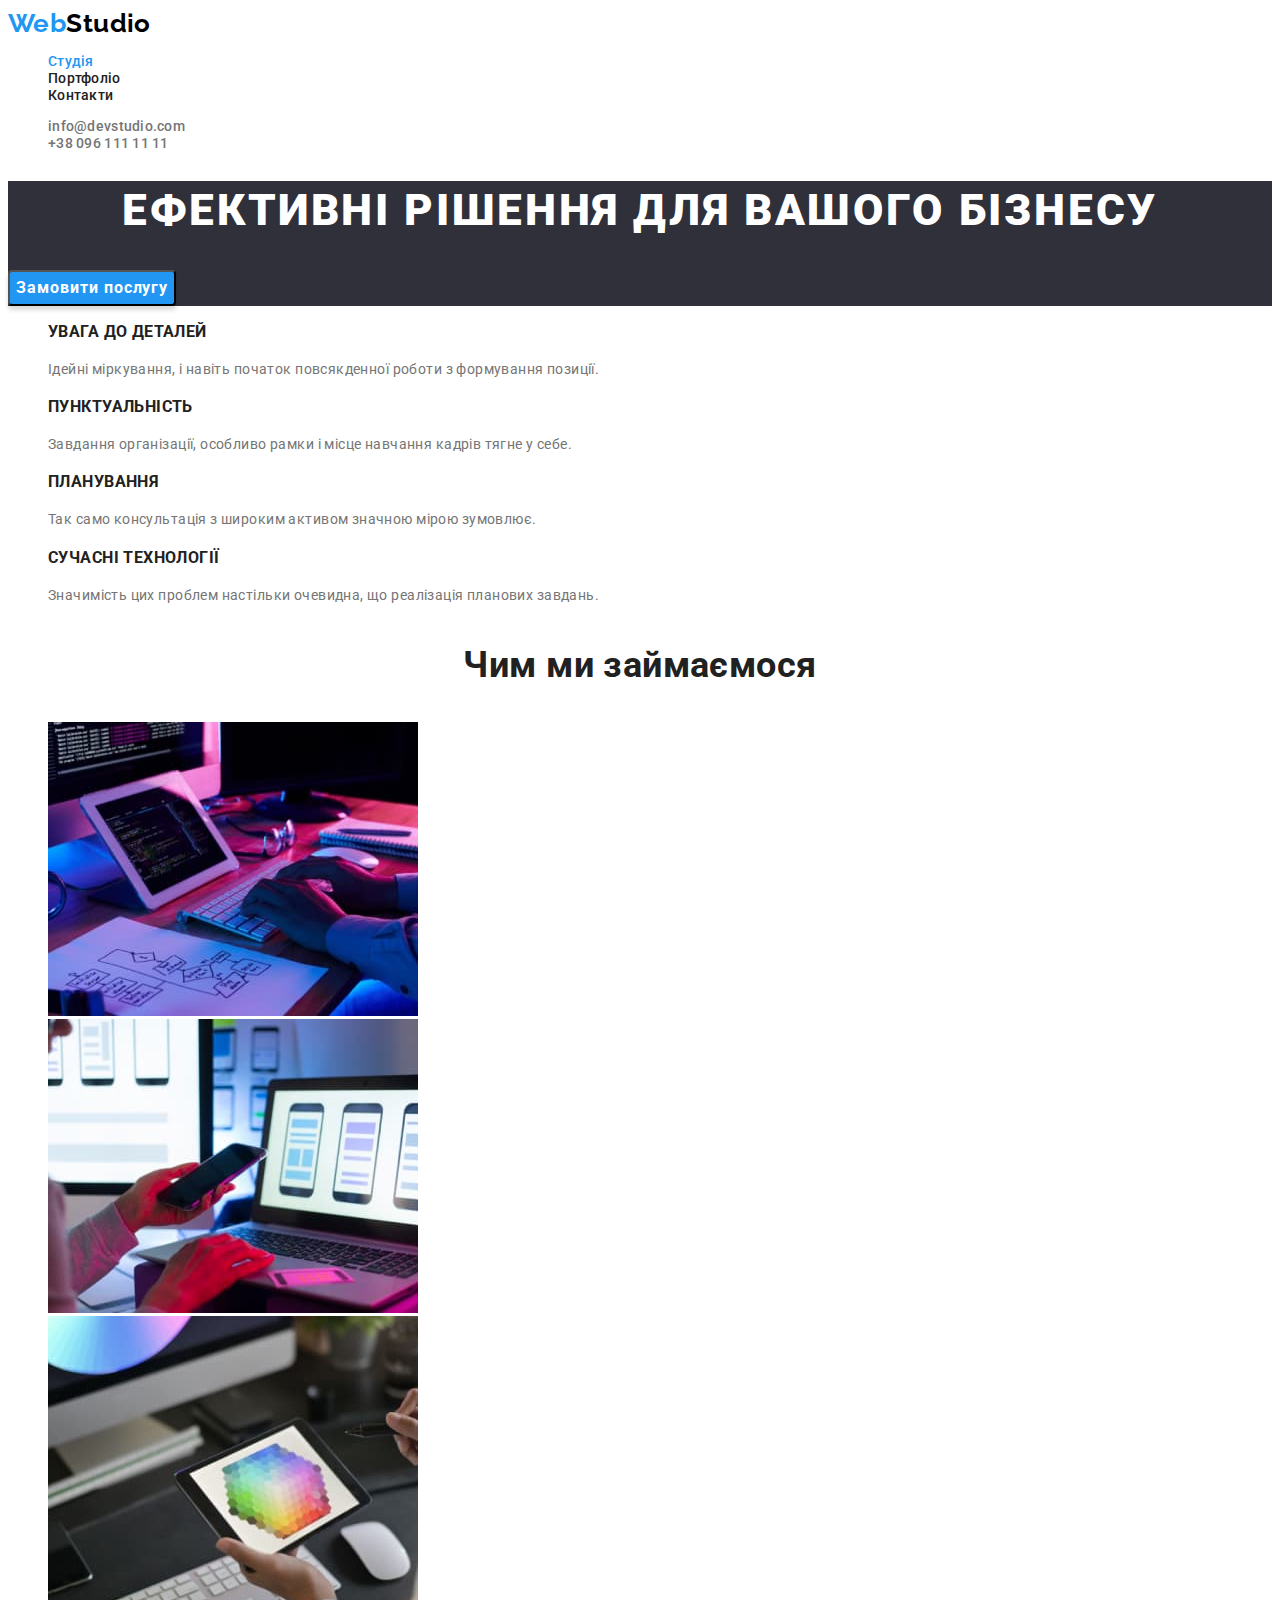
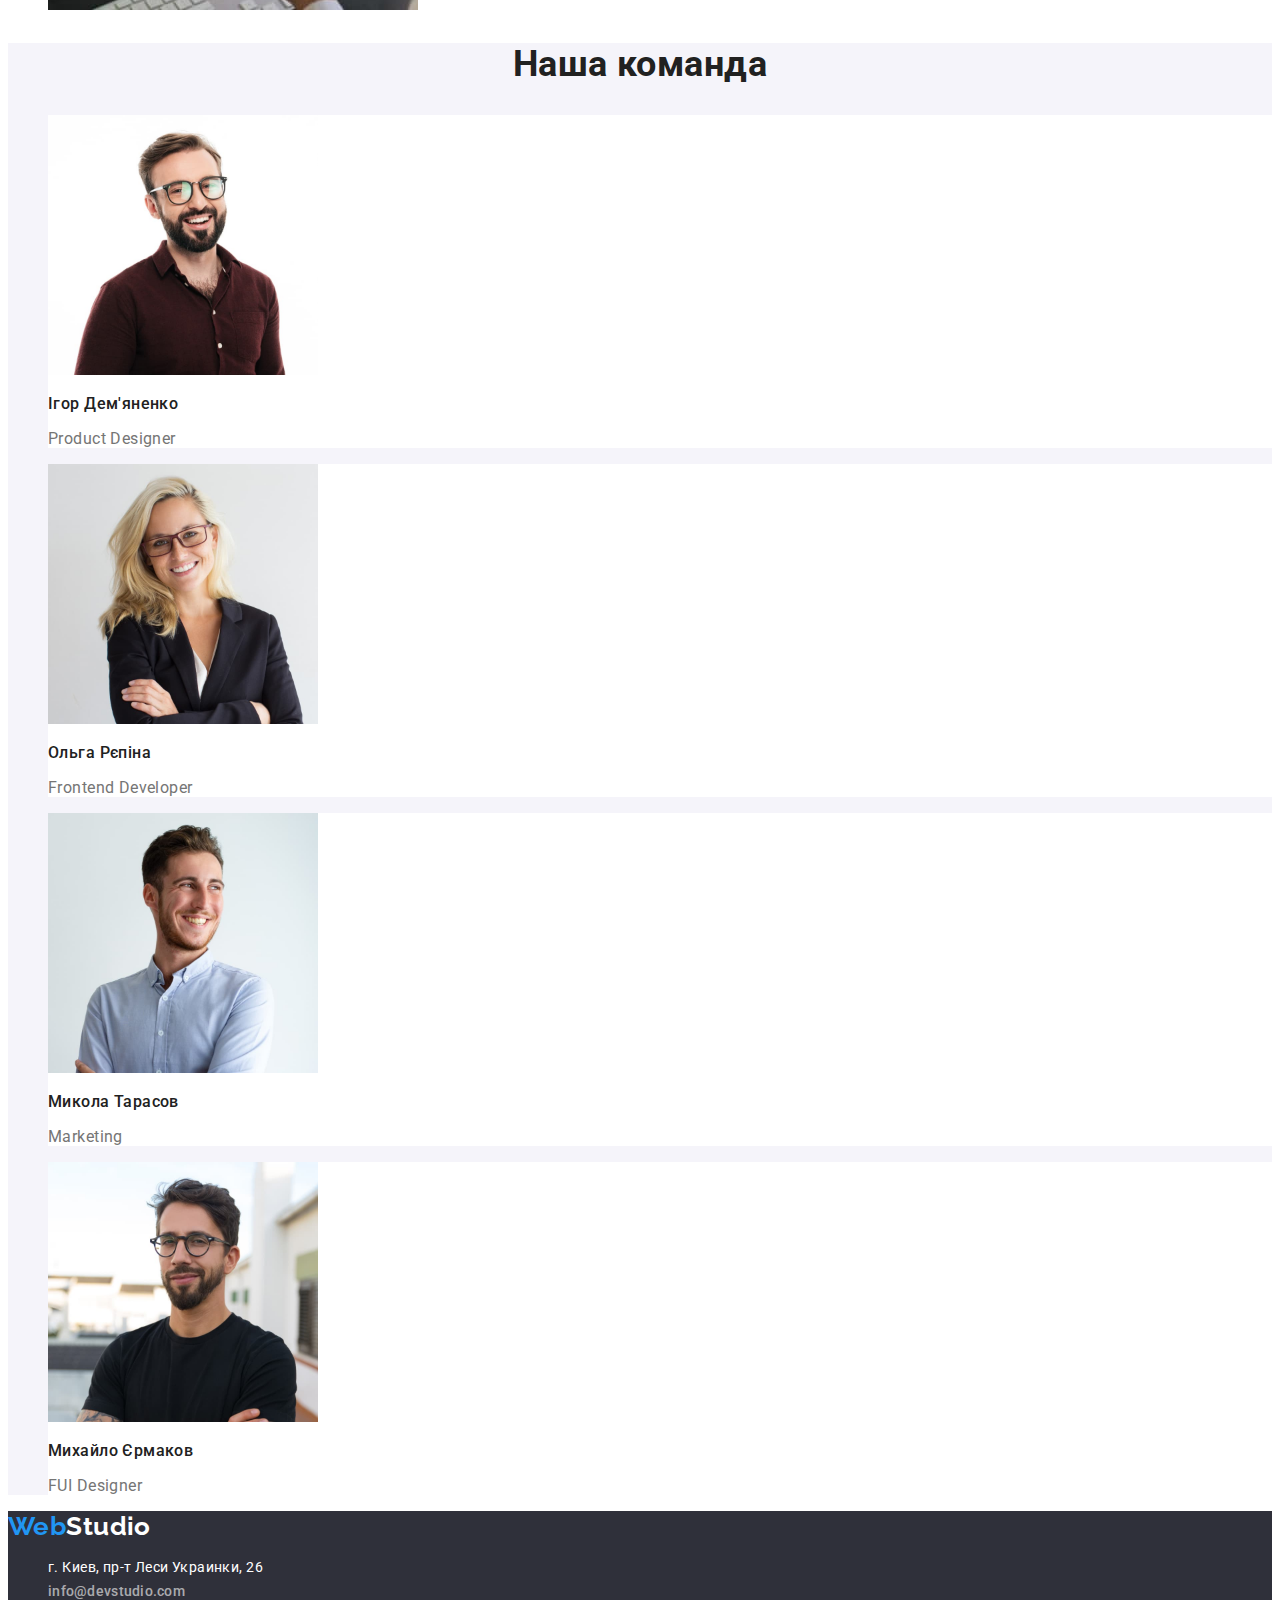
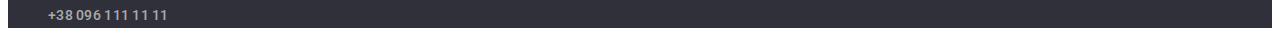
==== index.html @ e0065c11 "n" ====
<!DOCTYPE html>
<html lang="uk">
  <head>
    <meta charset="UTF-8" />
    <meta http-equiv="X-UA-Compatible" content="IE=edge" />
    <meta name="viewport" content="width=device-width, initial-scale=1.0" />
    <title>WebStudio</title>
    <link
      href="https://fonts.googleapis.com/css2?family=Raleway:wght@700&family=Roboto:wght@400;500;700;900&display=swap"
      rel="stylesheet"
    />
    <link rel="stylesheet" href="./css/styles.css" />
  </head>

  <body>
    <header>
      <nav>
        <a class="web" href="./index.html">
          <span class="logo">Web</span>Studio
        </a>
        <ul class="site-nav">
          <li><a href="./index.html" class="link current">Студія</a></li>
          <li><a href="./portfolio.html" class="link">Портфоліо</a></li>
          <li><a href="/" class="link">Контакти</a></li>
        </ul>
      </nav>
      <ul>
        <li>
          <a href="mailto:info@devstudio.com" class="mail"
            >info@devstudio.com</a
          >
        </li>
        <li>
          <a href="tel:+380961111111" class="tel">+38 096 111 11 11</a>
        </li>
      </ul>
    </header>

    <main>
      <section class="decision">
        <h1 class="business">Ефективні рішення для вашого бізнесу</h1>
        <button type="button" class="button">Замовити послугу</button>
      </section>
      <section class="characteristic">
        <h2 class="visually-hidden">Особливості</h2>
        <ul>
          <li>
            <h3 class="title">Увага до деталей</h3>
            <p class="text">
              Ідейні міркування, і навіть початок повсякденної роботи з
              формування позиції.
            </p>
          </li>
          <li>
            <h3 class="title">Пунктуальність</h3>
            <p class="text">
              Завдання організації, особливо рамки і місце навчання кадрів тягне
              у себе.
            </p>
          </li>
          <li>
            <h3 class="title">Планування</h3>
            <p class="text">
              Так само консультація з широким активом значною мірою зумовлює.
            </p>
          </li>
          <li>
            <h3 class="title">Сучасні технології</h3>
            <p class="text">
              Значимість цих проблем настільки очевидна, що реалізація планових
              завдань.
            </p>
          </li>
        </ul>
      </section>
      <section>
        <h3 class="sens">Чим ми займаємося</h3>
        <ul>
          <li><img src="./images/img1.jpg" alt="клавіатура" width="370" /></li>
          <li><img src="./images/img2.jpg" alt="ноут" width="370" /></li>
          <li><img src="./images/img3.jpg" alt="планшет" width="370" /></li>
        </ul>
      </section>
      <section class="all-team">
        <h2 class="team">Наша команда</h2>
        <ul>
          <li class="bgcol">
            <img src="./images/img4.jpg" alt="Ігор Дем'яненко" width="270" />
            <h3 class="name">Ігор Дем'яненко</h3>
            <p class="profession">Product Designer</p>
          </li>
          <li class="bgcol">
            <img src="./images/img5.jpg" alt="Ольга Рєпіна" width="270" />
            <h3 class="name">Ольга Рєпіна</h3>
            <p class="profession">Frontend Developer</p>
          </li>
          <li class="bgcol">
            <img src="./images/img6.jpg" alt="Микола Тарасов" width="270" />
            <h3 class="name">Микола Тарасов</h3>
            <p class="profession">Marketing</p>
          </li>
          <li class="bgcol">
            <img src="./images/img7.jpg" alt="Михайло Єрмаков" width="270" />
            <h3 class="name">Михайло Єрмаков</h3>
            <p class="profession">FUI Designer</p>
          </li>
        </ul>
      </section>
    </main>

    <footer class="info">
      <a href="./index.html" class="web">
        <span class="logo">Web</span>Studio
      </a>
      <address>
        <ul>
          <li>
            <a
              href="https://goo.gl/maps/CPtrU1FHBa2aNyZL9"
              target="_blank"
              rel="noopener noreferrer nofollow"
              class="address"
              >г. Киев, пр-т Леси Украинки, 26</a
            >
          </li>
          <li>
            <a href="mailto:info@devstudio.com" class="mail"
              >info@devstudio.com</a
            >
          </li>
          <li>
            <a href="tel:+380961111111" class="tel">+38 096 111 11 11</a>
          </li>
        </ul>
      </address>
    </footer>
  </body>
</html>
---- css/styles.css ----
:root {
  --primary-text-color: #757575;
  --title-text-color: #212121;
  --accent-color: #2196f3;
  --primary-white-color: #ffffff;
  --secondary-white-color: rgba(255, 255, 255, 0.6);
  --secondary-black-color: #000000;
  --primary-background-color: #f5f5f5;
  --secondary-background-color: #2f303a;
}
/* main page */

body {
  font-size: 14px;
  font-family: Roboto, sans-serif;
  letter-spacing: 0.03em;
  color: var(--primary-text-color);
  background-color: var(--primary-white-color);
}
ul {
  list-style: none;
}
.visually-hidden {
  position: absolute;
  white-space: nowrap;
  width: 1px;
  height: 1px;
  overflow: hidden;
  border: 0;
  padding: 0;
  clip: rect(0 0 0 0);
  clip-path: inset(50%);
  margin: -1px;
}

/* nav */
.web {
  color: var(--secondary-black-color);
  font-family: Raleway;
  font-weight: 700;
  font-size: 26px;
  line-height: 1.19;
  text-decoration: none;
}
.logo {
  color: var(--accent-color);
}
.site-nav .link.current {
  color: var(--accent-color);
  font-weight: 500;
  line-height: 1.14;
  letter-spacing: 0.02em;
}
.site-nav .link {
  color: var(--title-text-color);
  font-weight: 500;
  line-height: 1.14;
  letter-spacing: 0.02em;
  text-decoration: none;
}
.site-nav .link:hover,
.site-nav .link:focus {
  color: var(--accent-color);
}
.mail,
.tel {
  color: var(--primary-text-color);
  font-weight: 500;
  line-height: 1.14;
  letter-spacing: 0.02em;
  text-decoration: none;
}
.tel:hover,
.tel:focus,
.tel:active,
.mail:hover,
.mail:focus,
.mail:active {
  color: var(--accent-color);
}

/* кнопка*/
.decision {
  background-color: var(--secondary-background-color);
}
.decision .business {
  color: var(--primary-white-color);
  font-weight: 900;
  font-size: 44px;
  line-height: 1.36;
  text-align: center;
  letter-spacing: 0.06em;
  text-transform: uppercase;
}
.decision .button {
  background-color: var(--accent-color);
  color: var(--primary-white-color);
  font-weight: 700;
  font-size: 16px;
  line-height: 1.87;
  letter-spacing: 0.06em;
  box-shadow: 0px 4px 4px rgba(0, 0, 0, 0.15);
  border-radius: 4px;
  cursor: pointer;
  font-family: inherit;
}
.decision .button:hover,
.decision .button:focus,
.decision .button:active {
  background-color: #188ce8;
  font-weight: 700;
  font-size: 16px;
  line-height: 1.87;
  letter-spacing: 0.06em;
  box-shadow: 0px 4px 4px rgba(0, 0, 0, 0.15);
  border-radius: 4px;
}

/* Чим ми займаємося */

.characteristic .title {
  color: var(--title-text-color);
  font-weight: 700;
  line-height: 1.14;
  text-transform: uppercase;
}
.characteristic .text {
  color: var(--primary-text-color);
  line-height: 1.71;
}

/* Наша команда */

.sens {
  color: var(--title-text-color);
  text-align: center;
  font-weight: 700;
  font-size: 36px;
  line-height: 1.17;
  text-align: center;
}
.all-team {
  background-color: #f5f4fa;
}
.team {
  color: var(--title-text-color);
  font-weight: 700;
  font-size: 36px;
  line-height: 1.17;
  text-align: center;
}
.bgcol {
  background-color: var(--primary-white-color);
}
.name {
  color: var(--title-text-color);
  font-weight: 500;
  font-size: 16px;
  line-height: 1.19;
}
.profession {
  color: var(--primary-text-color);
  font-size: 16px;
  line-height: 1.19;
}

/* footer */
.info {
  background-color: var(--secondary-background-color);
}
.info .web {
  color: var(--primary-white-color);
  font-weight: 700;
  font-size: 26px;
  line-height: 1.19;
}
.info .logo {
  color: var(--accent-color);
}
.info .address {
  color: var(--primary-white-color);
  line-height: 1.71;
  font-style: normal;
  text-decoration: none;
}
.info .mail,
.info .tel {
  color: var(--secondary-white-color);

  line-height: 1.71;
  font-style: normal;
}
.info .mail:hover,
.info .mail:focus,
.info .mail:active,
.info .tel:hover,
.info .tel:focus,
.info .tel:active {
  color: var(--accent-color);
}

/* Portfolio*/

.button {
  color: var(--title-text-color);
  background-color: #f5f4fa;
  border-radius: 4px;
  font-weight: 500;
  font-size: 16px;
  line-height: 1.62;
}

.button:hover,
.button:focus,
.button:active {
  background-color: var(--accent-color);
  color: var(--primary-white-color);
  font-weight: 500;
  font-size: 16px;
  line-height: 1.62;
  text-align: center;
  box-shadow: 0px 3px 1px rgba(0, 0, 0, 0.1), 0px 1px 2px rgba(0, 0, 0, 0.08),
    0px 2px 2px rgba(0, 0, 0, 0.12);
  cursor: pointer;
  font-family: inherit;
}
.all {
  background-color: var(--primary-white-color);
  border-radius: 4px;
}

.all .about {
  color: var(--title-text-color);
  font-weight: 700;
  font-size: 18px;
  line-height: 2;
  letter-spacing: 0.06em;
}
.all .what {
  color: var(--primary-text-color);
  font-size: 16px;
  line-height: 1.87;
}
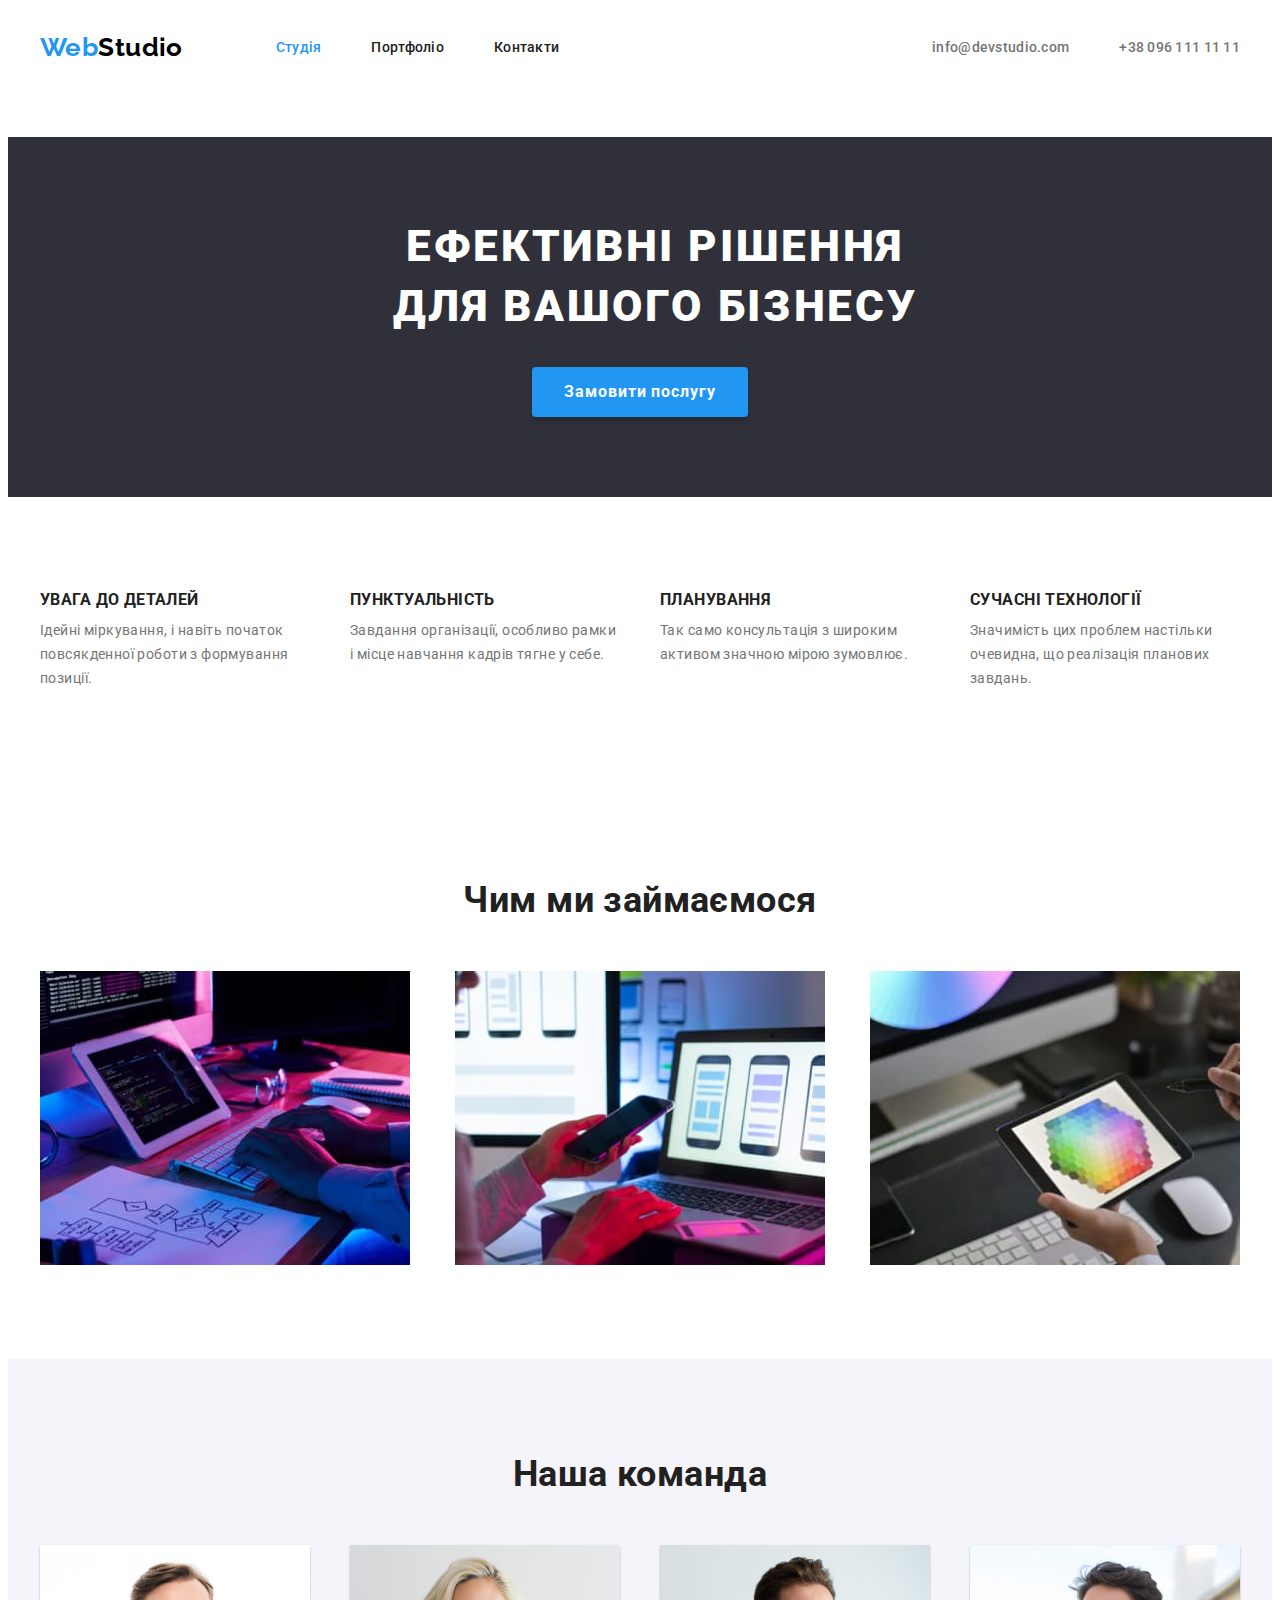
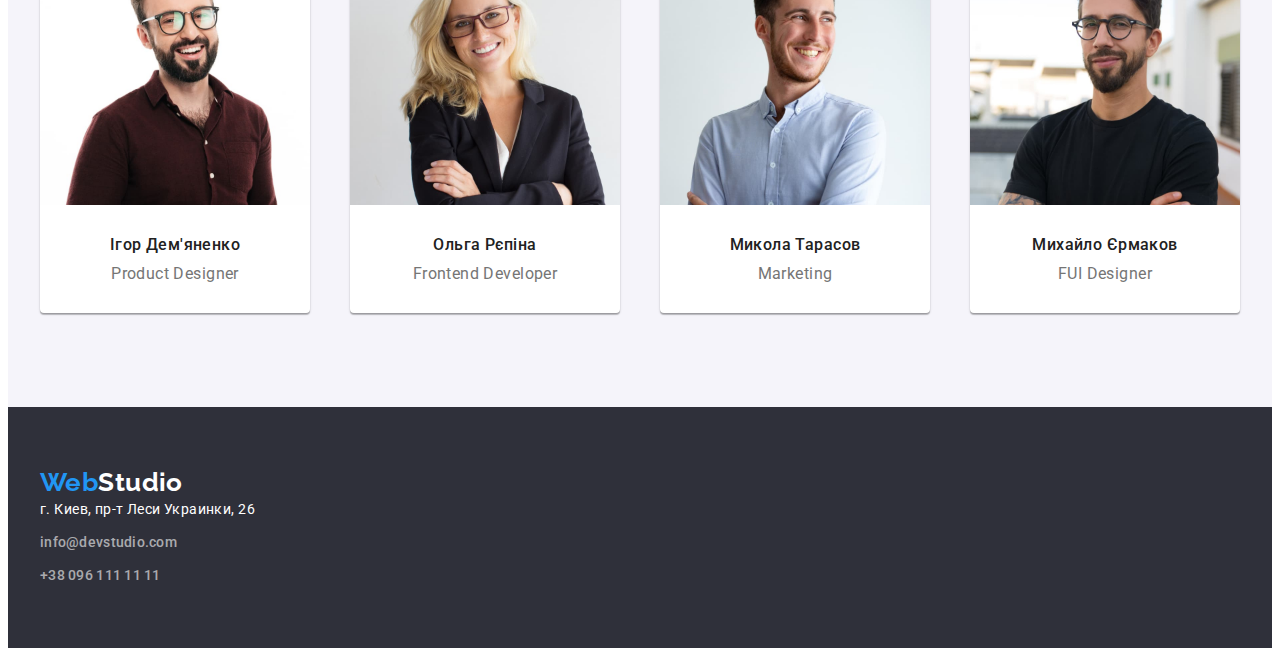
==== commit 95f23c7d: "last" ====
--- a/index.html
+++ b/index.html
@@ -9,120 +9,34 @@
       href="https://fonts.googleapis.com/css2?family=Raleway:wght@700&family=Roboto:wght@400;500;700;900&display=swap"
       rel="stylesheet"
     />
+    <link
+      rel="stylesheet"
+      href="https://cdnjs.cloudflare.com/ajax/libs/modern-normalize/1.1.0/modern-normalize.min.css"
+      integrity="sha512-wpPYUAdjBVSE4KJnH1VR1HeZfpl1ub8YT/NKx4PuQ5NmX2tKuGu6U/JRp5y+Y8XG2tV+wKQpNHVUX03MfMFn9Q=="
+      crossorigin="anonymous"
+      referrerpolicy="no-referrer"
+    />
     <link rel="stylesheet" href="./css/styles.css" />
   </head>
 
   <body>
-    <header>
-      <nav>
-        <a class="web" href="./index.html">
-          <span class="logo">Web</span>Studio
-        </a>
-        <ul class="site-nav">
-          <li><a href="./index.html" class="link current">Студія</a></li>
-          <li><a href="./portfolio.html" class="link">Портфоліо</a></li>
-          <li><a href="/" class="link">Контакти</a></li>
-        </ul>
-      </nav>
-      <ul>
-        <li>
-          <a href="mailto:info@devstudio.com" class="mail"
-            >info@devstudio.com</a
-          >
-        </li>
-        <li>
-          <a href="tel:+380961111111" class="tel">+38 096 111 11 11</a>
-        </li>
-      </ul>
-    </header>
-
-    <main>
-      <section class="decision">
-        <h1 class="business">Ефективні рішення для вашого бізнесу</h1>
-        <button type="button" class="button">Замовити послугу</button>
-      </section>
-      <section class="characteristic">
-        <h2 class="visually-hidden">Особливості</h2>
-        <ul>
-          <li>
-            <h3 class="title">Увага до деталей</h3>
-            <p class="text">
-              Ідейні міркування, і навіть початок повсякденної роботи з
-              формування позиції.
-            </p>
-          </li>
-          <li>
-            <h3 class="title">Пунктуальність</h3>
-            <p class="text">
-              Завдання організації, особливо рамки і місце навчання кадрів тягне
-              у себе.
-            </p>
-          </li>
-          <li>
-            <h3 class="title">Планування</h3>
-            <p class="text">
-              Так само консультація з широким активом значною мірою зумовлює.
-            </p>
-          </li>
-          <li>
-            <h3 class="title">Сучасні технології</h3>
-            <p class="text">
-              Значимість цих проблем настільки очевидна, що реалізація планових
-              завдань.
-            </p>
-          </li>
-        </ul>
-      </section>
-      <section>
-        <h3 class="sens">Чим ми займаємося</h3>
-        <ul>
-          <li><img src="./images/img1.jpg" alt="клавіатура" width="370" /></li>
-          <li><img src="./images/img2.jpg" alt="ноут" width="370" /></li>
-          <li><img src="./images/img3.jpg" alt="планшет" width="370" /></li>
-        </ul>
-      </section>
-      <section class="all-team">
-        <h2 class="team">Наша команда</h2>
-        <ul>
-          <li class="bgcol">
-            <img src="./images/img4.jpg" alt="Ігор Дем'яненко" width="270" />
-            <h3 class="name">Ігор Дем'яненко</h3>
-            <p class="profession">Product Designer</p>
-          </li>
-          <li class="bgcol">
-            <img src="./images/img5.jpg" alt="Ольга Рєпіна" width="270" />
-            <h3 class="name">Ольга Рєпіна</h3>
-            <p class="profession">Frontend Developer</p>
-          </li>
-          <li class="bgcol">
-            <img src="./images/img6.jpg" alt="Микола Тарасов" width="270" />
-            <h3 class="name">Микола Тарасов</h3>
-            <p class="profession">Marketing</p>
-          </li>
-          <li class="bgcol">
-            <img src="./images/img7.jpg" alt="Михайло Єрмаков" width="270" />
-            <h3 class="name">Михайло Єрмаков</h3>
-            <p class="profession">FUI Designer</p>
-          </li>
-        </ul>
-      </section>
-    </main>
-
-    <footer class="info">
-      <a href="./index.html" class="web">
-        <span class="logo">Web</span>Studio
-      </a>
-      <address>
-        <ul>
-          <li>
-            <a
-              href="https://goo.gl/maps/CPtrU1FHBa2aNyZL9"
-              target="_blank"
-              rel="noopener noreferrer nofollow"
-              class="address"
-              >г. Киев, пр-т Леси Украинки, 26</a
-            >
-          </li>
+    <header class="page-head">
+      <div class="container page-header">
+        <nav class="inform">
+          <a class="web" href="./index.html">
+            <span class="logo">Web</span>Studio
+          </a>
+          <ul class="site-nav">
+            <li class="site-nav-link">
+              <a href="./index.html" class="link current">Студія</a>
+            </li>
+            <li class="site-nav-link">
+              <a href="./portfolio.html" class="link">Портфоліо</a>
+            </li>
+            <li class="site-nav-link"><a href="/" class="link">Контакти</a></li>
+          </ul>
+        </nav>
+        <ul class="inform">
           <li>
             <a href="mailto:info@devstudio.com" class="mail"
               >info@devstudio.com</a
@@ -132,7 +46,149 @@
             <a href="tel:+380961111111" class="tel">+38 096 111 11 11</a>
           </li>
         </ul>
-      </address>
+      </div>
+    </header>
+
+    <main>
+      <section class="decision">
+        <div class="container">
+          <h1 class="business container">
+            Ефективні рішення <br />
+            для вашого бізнесу
+          </h1>
+          <button type="button" class="button">Замовити послугу</button>
+        </div>
+      </section>
+
+      <section class="characteristic">
+        <div class="container">
+          <h2 class="visually-hidden">Особливості</h2>
+          <ul class="section-features">
+            <li class="section-marg">
+              <h3 class="title">Увага до деталей</h3>
+              <p class="text">
+                Ідейні міркування, і навіть початок повсякденної роботи з
+                формування позиції.
+              </p>
+            </li>
+            <li class="section-marg">
+              <h3 class="title">Пунктуальність</h3>
+              <p class="text">
+                Завдання організації, особливо рамки і місце навчання кадрів
+                тягне у себе.
+              </p>
+            </li>
+            <li class="section-marg">
+              <h3 class="title">Планування</h3>
+              <p class="text">
+                Так само консультація з широким активом значною мірою зумовлює.
+              </p>
+            </li>
+            <li class="section-marg">
+              <h3 class="title">Сучасні технології</h3>
+              <p class="text">
+                Значимість цих проблем настільки очевидна, що реалізація
+                планових завдань.
+              </p>
+            </li>
+          </ul>
+        </div>
+      </section>
+
+      <section class="work">
+        <div class="container">
+          <h3 class="sens">Чим ми займаємося</h3>
+          <ul class="work-pic">
+            <li>
+              <img src="./images/img1.jpg" alt="клавіатура" width="370" />
+            </li>
+            <li>
+              <img src="./images/img2.jpg" alt="ноут" width="370" />
+            </li>
+            <li>
+              <img src="./images/img3.jpg" alt="планшет" width="370" />
+            </li>
+          </ul>
+        </div>
+      </section>
+      <section class="all-team">
+        <div class="container">
+          <h2 class="team">Наша команда</h2>
+          <ul class="people">
+            <li class="bgcol">
+              <img
+                class="card"
+                src="./images/img4.jpg"
+                alt="Ігор Дем'яненко"
+                width="270"
+              />
+              <h3 class="name">Ігор Дем'яненко</h3>
+              <p class="profession">Product Designer</p>
+            </li>
+            <li class="bgcol">
+              <img
+                class="card"
+                src="./images/img5.jpg"
+                alt="Ольга Рєпіна"
+                width="270"
+              />
+              <h3 class="name">Ольга Рєпіна</h3>
+              <p class="profession">Frontend Developer</p>
+            </li>
+            <li class="bgcol">
+              <img
+                class="card"
+                src="./images/img6.jpg"
+                alt="Микола Тарасов"
+                width="270"
+              />
+              <h3 class="name">Микола Тарасов</h3>
+              <p class="profession">Marketing</p>
+            </li>
+            <li class="bgcol">
+              <img
+                class="card"
+                src="./images/img7.jpg"
+                alt="Михайло Єрмаков"
+                width="270"
+              />
+              <h3 class="name">Михайло Єрмаков</h3>
+              <p class="profession">FUI Designer</p>
+            </li>
+          </ul>
+        </div>
+      </section>
+    </main>
+
+    <footer class="info">
+      <div class="container">
+        <a class="web" href="./index.html">
+          <span class="logo">Web</span>Studio
+        </a>
+        <address>
+        </div>
+        <div class="container">
+          <ul class="information">
+            <li>
+              <a
+                href="https://goo.gl/maps/CPtrU1FHBa2aNyZL9"
+                target="_blank"
+                rel="noopener noreferrer nofollow"
+                class="address"
+                >г. Киев, пр-т Леси Украинки, 26</a
+              >
+            </li>
+            <li>
+              <a href="mailto:info@devstudio.com" class="mail"
+                >info@devstudio.com</a
+              >
+            </li>
+            <li>
+              <a href="tel:+380961111111" class="tel">+38 096 111 11 11</a>
+            </li>
+          </ul>
+        </address>
+      </div>
     </footer>
   </body>
 </html>
--- a/css/styles.css
+++ b/css/styles.css
@@ -9,7 +9,24 @@
   --secondary-background-color: #2f303a;
 }
 /* main page */
-
+h1,
+h2,
+h3,
+h4,
+h5,
+h6,
+p {
+  margin-top: 0;
+  margin-bottom: 0;
+}
+ul {
+  margin-top: 0;
+  margin-bottom: 0;
+  padding-left: 0;
+}
+img {
+  display: block;
+}
 body {
   font-size: 14px;
   font-family: Roboto, sans-serif;
@@ -32,8 +49,25 @@
   clip-path: inset(50%);
   margin: -1px;
 }
+.container {
+  margin-left: auto;
+  margin-right: auto;
+  width: 1200px;
+  padding-left: 15px;
+  padding-right: 15px;
+}
 
 /* nav */
+.page-head {
+  padding-top: 24px;
+  padding-bottom: 25px;
+  height: 80px;
+}
+.page-header {
+  display: flex;
+  align-items: center;
+  justify-content: space-between;
+}
 .web {
   color: var(--secondary-black-color);
   font-family: Raleway;
@@ -41,10 +75,20 @@
   font-size: 26px;
   line-height: 1.19;
   text-decoration: none;
+  margin-right: 93px;
 }
 .logo {
   color: var(--accent-color);
 }
+.site-nav {
+  display: flex;
+  align-items: center;
+}
+.inform {
+  display: flex;
+  align-items: center;
+}
+
 .site-nav .link.current {
   color: var(--accent-color);
   font-weight: 500;
@@ -62,6 +106,10 @@
 .site-nav .link:focus {
   color: var(--accent-color);
 }
+.site-nav-link:not(:last-child) {
+  margin-right: 50px;
+}
+
 .mail,
 .tel {
   color: var(--primary-text-color);
@@ -69,6 +117,9 @@
   line-height: 1.14;
   letter-spacing: 0.02em;
   text-decoration: none;
+}
+.mail {
+  margin-right: 50px;
 }
 .tel:hover,
 .tel:focus,
@@ -82,6 +133,9 @@
 /* кнопка*/
 .decision {
   background-color: var(--secondary-background-color);
+  padding-top: 80px;
+  padding-bottom: 80px;
+  text-align: center;
 }
 .decision .business {
   color: var(--primary-white-color);
@@ -91,6 +145,7 @@
   text-align: center;
   letter-spacing: 0.06em;
   text-transform: uppercase;
+  margin-bottom: 30px;
 }
 .decision .button {
   background-color: var(--accent-color);
@@ -103,6 +158,10 @@
   border-radius: 4px;
   cursor: pointer;
   font-family: inherit;
+  min-width: 216px;
+  min-height: 50px;
+  border: transparent;
+  justify-content: center;
 }
 .decision .button:hover,
 .decision .button:focus,
@@ -114,10 +173,21 @@
   letter-spacing: 0.06em;
   box-shadow: 0px 4px 4px rgba(0, 0, 0, 0.15);
   border-radius: 4px;
+  border: transparent;
 }
 
 /* Чим ми займаємося */
-
+.characteristic {
+  padding-top: 94px;
+  padding-bottom: 94px;
+}
+.section-features {
+  display: flex;
+  justify-content: space-between;
+}
+.section-marg :not(:last-child) {
+  margin-right: 50px;
+}
 .characteristic .title {
   color: var(--title-text-color);
   font-weight: 700;
@@ -127,10 +197,18 @@
 .characteristic .text {
   color: var(--primary-text-color);
   line-height: 1.71;
+  width: 270px;
+}
+.title {
+  padding-bottom: 10px;
 }
 
 /* Наша команда */
 
+.work {
+  padding-top: 94px;
+  padding-bottom: 94px;
+}
 .sens {
   color: var(--title-text-color);
   text-align: center;
@@ -138,9 +216,16 @@
   font-size: 36px;
   line-height: 1.17;
   text-align: center;
+  margin-bottom: 50px;
+}
+.work-pic {
+  display: flex;
+  justify-content: space-between;
 }
 .all-team {
   background-color: #f5f4fa;
+  padding-top: 94px;
+  padding-bottom: 94px;
 }
 .team {
   color: var(--title-text-color);
@@ -148,34 +233,57 @@
   font-size: 36px;
   line-height: 1.17;
   text-align: center;
+  margin-bottom: 50px;
+}
+.people {
+  display: flex;
+  justify-content: space-between;
+  align-items: center;
 }
 .bgcol {
   background-color: var(--primary-white-color);
-}
+  box-shadow: 0px 1px 3px rgba(0, 0, 0, 0.12), 0px 1px 1px rgba(0, 0, 0, 0.14),
+    0px 2px 1px rgba(0, 0, 0, 0.2);
+  border-radius: 0px 0px 4px 4px;
+}
+
 .name {
   color: var(--title-text-color);
   font-weight: 500;
   font-size: 16px;
   line-height: 1.19;
+  padding-top: 30px;
+  padding-bottom: 10px;
+  text-align: center;
 }
 .profession {
   color: var(--primary-text-color);
   font-size: 16px;
   line-height: 1.19;
+  padding-bottom: 30px;
+  text-align: center;
 }
 
 /* footer */
 .info {
   background-color: var(--secondary-background-color);
+  padding-top: 60px;
+  padding-bottom: 60px;
+  display: block;
 }
 .info .web {
   color: var(--primary-white-color);
   font-weight: 700;
   font-size: 26px;
   line-height: 1.19;
+  margin-right: 0px;
+  margin-bottom: 20px;
 }
 .info .logo {
   color: var(--accent-color);
+}
+.information :not(:last-child) {
+  padding-bottom: 9px;
 }
 .info .address {
   color: var(--primary-white-color);
@@ -201,6 +309,16 @@
 
 /* Portfolio*/
 
+.all-button {
+  display: flex;
+  align-items: center;
+  justify-content: space-evenly;
+  margin-top: 94px;
+  margin-bottom: 34px;
+}
+.all-button:not(:last-child) {
+  margin-right: 8px;
+}
 .button {
   color: var(--title-text-color);
   background-color: #f5f4fa;
@@ -208,6 +326,9 @@
   font-weight: 500;
   font-size: 16px;
   line-height: 1.62;
+  min-width: 73px;
+  min-height: 38px;
+  border: transparent;
 }
 
 .button:hover,
@@ -227,6 +348,13 @@
 .all {
   background-color: var(--primary-white-color);
   border-radius: 4px;
+  display: flex;
+  align-items: center;
+  justify-content: space-between;
+  flex-wrap: wrap;
+  padding-top: 34px;
+  padding-bottom: 94px;
+  gap: 30px;
 }
 
 .all .about {
@@ -235,6 +363,8 @@
   font-size: 18px;
   line-height: 2;
   letter-spacing: 0.06em;
+  padding-top: 20px;
+  padding-bottom: 4px;
 }
 .all .what {
   color: var(--primary-text-color);
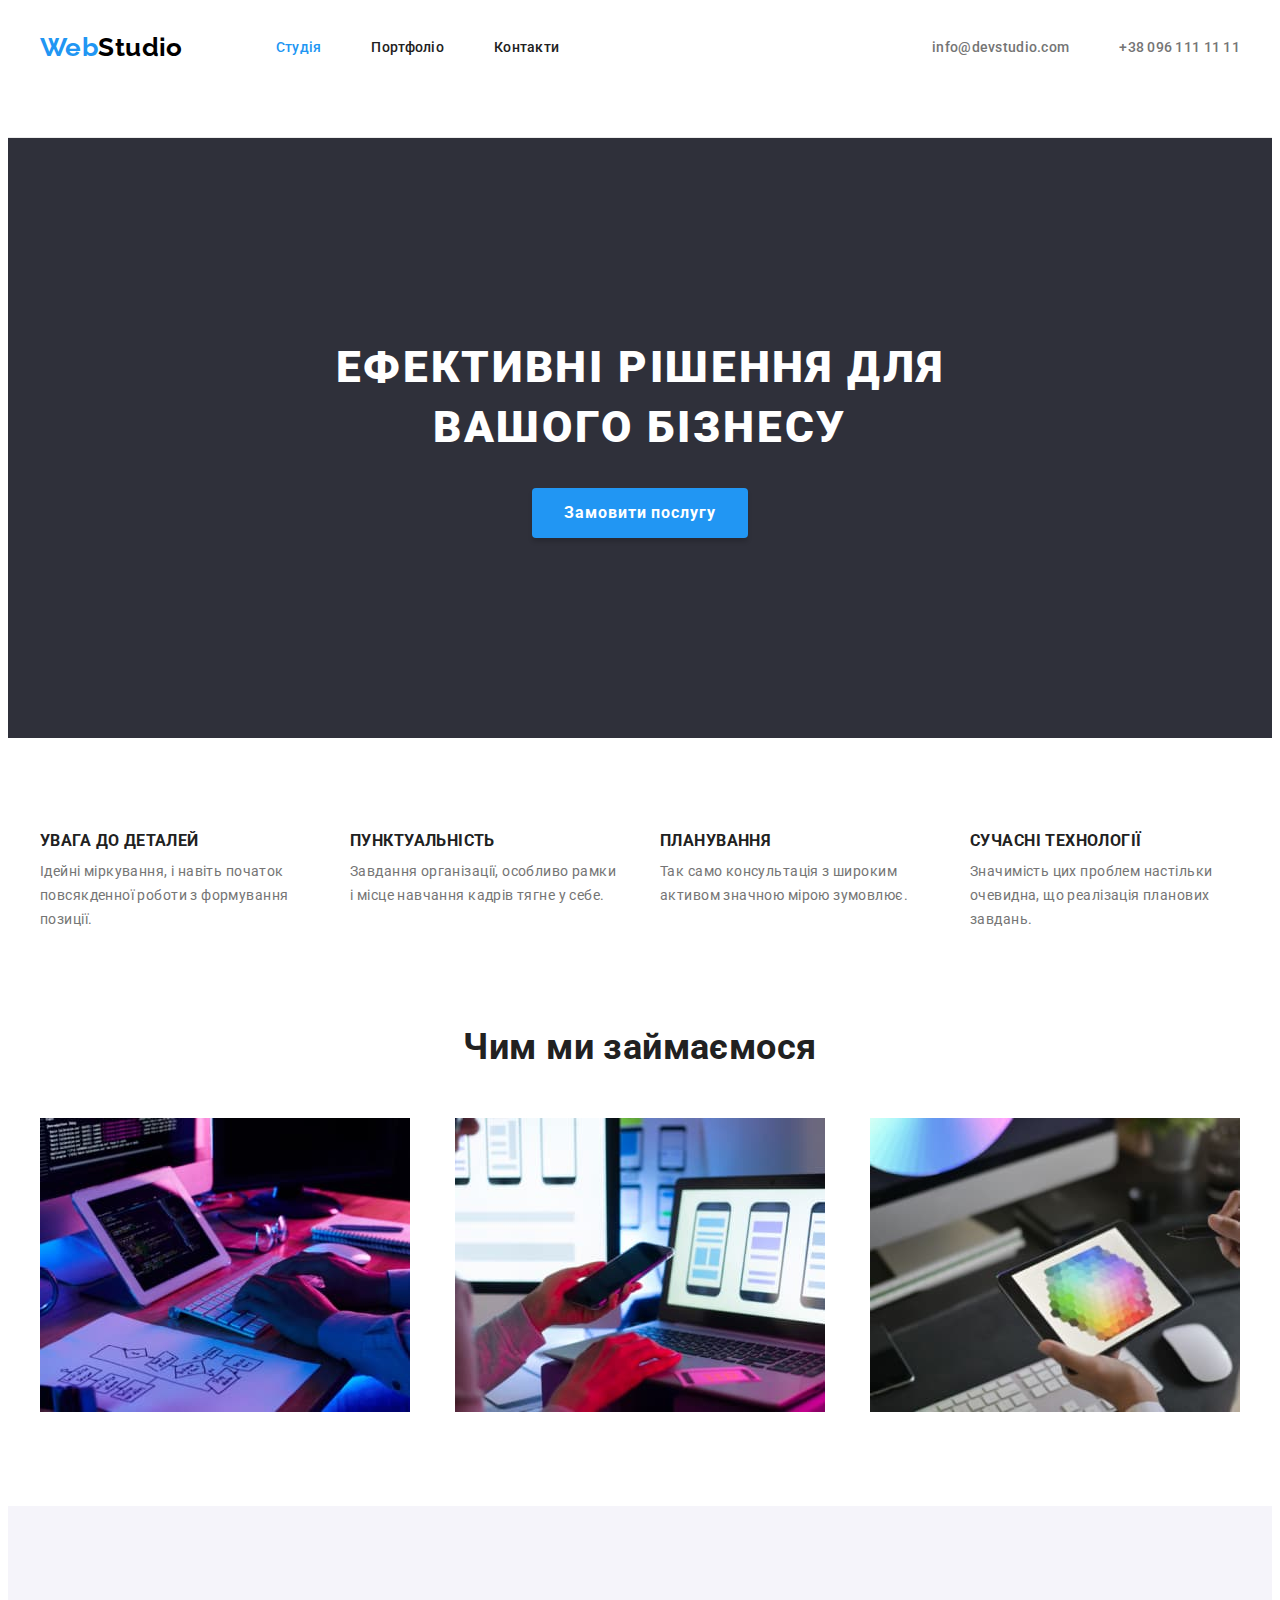
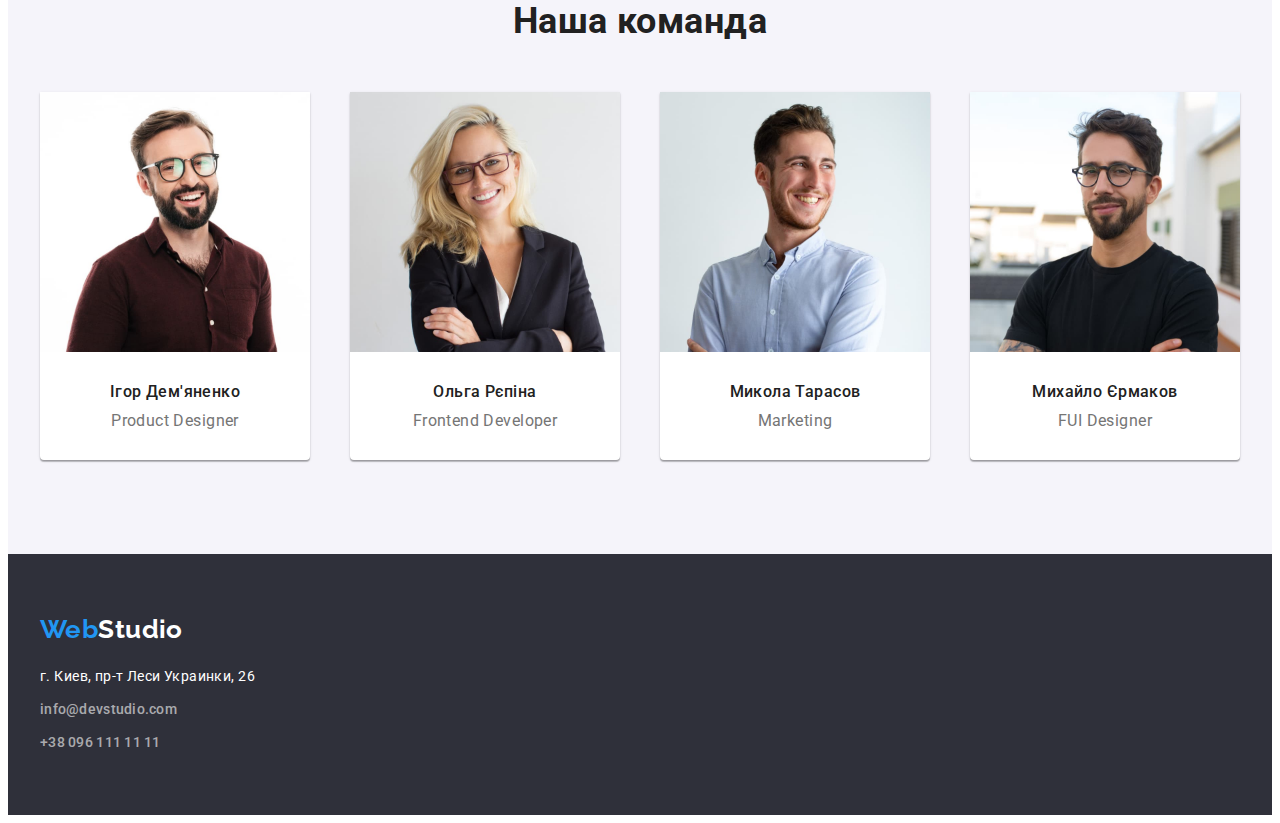
==== commit 1307c369: "mistake" ====
--- a/index.html
+++ b/index.html
@@ -37,7 +37,7 @@
           </ul>
         </nav>
         <ul class="inform">
-          <li>
+          <li class="inform-mail">
             <a href="mailto:info@devstudio.com" class="mail"
               >info@devstudio.com</a
             >
@@ -52,10 +52,7 @@
     <main>
       <section class="decision">
         <div class="container">
-          <h1 class="business container">
-            Ефективні рішення <br />
-            для вашого бізнесу
-          </h1>
+          <h1 class="business">Ефективні рішення для вашого бізнесу</h1>
           <button type="button" class="button">Замовити послугу</button>
         </div>
       </section>
@@ -64,27 +61,27 @@
         <div class="container">
           <h2 class="visually-hidden">Особливості</h2>
           <ul class="section-features">
-            <li class="section-marg">
+            <li>
               <h3 class="title">Увага до деталей</h3>
               <p class="text">
                 Ідейні міркування, і навіть початок повсякденної роботи з
                 формування позиції.
               </p>
             </li>
-            <li class="section-marg">
+            <li>
               <h3 class="title">Пунктуальність</h3>
               <p class="text">
                 Завдання організації, особливо рамки і місце навчання кадрів
                 тягне у себе.
               </p>
             </li>
-            <li class="section-marg">
+            <li>
               <h3 class="title">Планування</h3>
               <p class="text">
                 Так само консультація з широким активом значною мірою зумовлює.
               </p>
             </li>
-            <li class="section-marg">
+            <li>
               <h3 class="title">Сучасні технології</h3>
               <p class="text">
                 Значимість цих проблем настільки очевидна, що реалізація
@@ -115,45 +112,33 @@
         <div class="container">
           <h2 class="team">Наша команда</h2>
           <ul class="people">
-            <li class="bgcol">
-              <img
-                class="card"
-                src="./images/img4.jpg"
-                alt="Ігор Дем'яненко"
-                width="270"
-              />
-              <h3 class="name">Ігор Дем'яненко</h3>
-              <p class="profession">Product Designer</p>
+            <li class="card">
+              <img src="./images/img4.jpg" alt="Ігор Дем'яненко" width="270" />
+              <div class="box">
+                <h3 class="name">Ігор Дем'яненко</h3>
+                <p class="profession">Product Designer</p>
+              </div>
             </li>
-            <li class="bgcol">
-              <img
-                class="card"
-                src="./images/img5.jpg"
-                alt="Ольга Рєпіна"
-                width="270"
-              />
-              <h3 class="name">Ольга Рєпіна</h3>
-              <p class="profession">Frontend Developer</p>
+            <li class="card">
+              <img src="./images/img5.jpg" alt="Ольга Рєпіна" width="270" />
+              <div class="box">
+                <h3 class="name">Ольга Рєпіна</h3>
+                <p class="profession">Frontend Developer</p>
+              </div>
             </li>
-            <li class="bgcol">
-              <img
-                class="card"
-                src="./images/img6.jpg"
-                alt="Микола Тарасов"
-                width="270"
-              />
-              <h3 class="name">Микола Тарасов</h3>
-              <p class="profession">Marketing</p>
+            <li class="card">
+              <img src="./images/img6.jpg" alt="Микола Тарасов" width="270" />
+              <div class="box">
+                <h3 class="name">Микола Тарасов</h3>
+                <p class="profession">Marketing</p>
+              </div>
             </li>
-            <li class="bgcol">
-              <img
-                class="card"
-                src="./images/img7.jpg"
-                alt="Михайло Єрмаков"
-                width="270"
-              />
-              <h3 class="name">Михайло Єрмаков</h3>
-              <p class="profession">FUI Designer</p>
+            <li class="card">
+              <img src="./images/img7.jpg" alt="Михайло Єрмаков" width="270" />
+              <div class="box">
+                <h3 class="name">Михайло Єрмаков</h3>
+                <p class="profession">FUI Designer</p>
+              </div>
             </li>
           </ul>
         </div>
@@ -166,8 +151,6 @@
           <span class="logo">Web</span>Studio
         </a>
         <address>
-        </div>
-        <div class="container">
           <ul class="information">
             <li>
               <a
--- a/css/styles.css
+++ b/css/styles.css
@@ -62,6 +62,7 @@
   padding-top: 24px;
   padding-bottom: 25px;
   height: 80px;
+  border-bottom: 1px solid #ececec;
 }
 .page-header {
   display: flex;
@@ -118,7 +119,7 @@
   letter-spacing: 0.02em;
   text-decoration: none;
 }
-.mail {
+.inform-mail {
   margin-right: 50px;
 }
 .tel:hover,
@@ -133,8 +134,8 @@
 /* кнопка*/
 .decision {
   background-color: var(--secondary-background-color);
-  padding-top: 80px;
-  padding-bottom: 80px;
+  padding-top: 200px;
+  padding-bottom: 200px;
   text-align: center;
 }
 .decision .business {
@@ -145,6 +146,9 @@
   text-align: center;
   letter-spacing: 0.06em;
   text-transform: uppercase;
+  margin-left: auto;
+  margin-right: auto;
+  width: 696px;
   margin-bottom: 30px;
 }
 .decision .button {
@@ -162,6 +166,7 @@
   min-height: 50px;
   border: transparent;
   justify-content: center;
+  padding: 10px 32px;
 }
 .decision .button:hover,
 .decision .button:focus,
@@ -176,7 +181,7 @@
   border: transparent;
 }
 
-/* Чим ми займаємося */
+/* Особливості */
 .characteristic {
   padding-top: 94px;
   padding-bottom: 94px;
@@ -185,9 +190,6 @@
   display: flex;
   justify-content: space-between;
 }
-.section-marg :not(:last-child) {
-  margin-right: 50px;
-}
 .characteristic .title {
   color: var(--title-text-color);
   font-weight: 700;
@@ -200,13 +202,12 @@
   width: 270px;
 }
 .title {
-  padding-bottom: 10px;
-}
-
-/* Наша команда */
+  margin-bottom: 10px;
+}
+
+/* Чим ми займаємося */
 
 .work {
-  padding-top: 94px;
   padding-bottom: 94px;
 }
 .sens {
@@ -222,6 +223,8 @@
   display: flex;
   justify-content: space-between;
 }
+
+/* Наша команда */
 .all-team {
   background-color: #f5f4fa;
   padding-top: 94px;
@@ -240,27 +243,28 @@
   justify-content: space-between;
   align-items: center;
 }
-.bgcol {
+.card {
   background-color: var(--primary-white-color);
   box-shadow: 0px 1px 3px rgba(0, 0, 0, 0.12), 0px 1px 1px rgba(0, 0, 0, 0.14),
     0px 2px 1px rgba(0, 0, 0, 0.2);
   border-radius: 0px 0px 4px 4px;
 }
 
+.box {
+  padding: 30px 30px;
+}
 .name {
   color: var(--title-text-color);
   font-weight: 500;
   font-size: 16px;
   line-height: 1.19;
-  padding-top: 30px;
-  padding-bottom: 10px;
+  margin-bottom: 10px;
   text-align: center;
 }
 .profession {
   color: var(--primary-text-color);
   font-size: 16px;
   line-height: 1.19;
-  padding-bottom: 30px;
   text-align: center;
 }
 
@@ -276,14 +280,15 @@
   font-weight: 700;
   font-size: 26px;
   line-height: 1.19;
-  margin-right: 0px;
-  margin-bottom: 20px;
 }
 .info .logo {
   color: var(--accent-color);
 }
 .information :not(:last-child) {
-  padding-bottom: 9px;
+  margin-bottom: 9px;
+}
+.information {
+  margin-top: 20px;
 }
 .info .address {
   color: var(--primary-white-color);
@@ -308,17 +313,20 @@
 }
 
 /* Portfolio*/
-
+.portfolio {
+  padding-top: 94px;
+  padding-bottom: 94px;
+}
 .all-button {
   display: flex;
   align-items: center;
-  justify-content: space-evenly;
-  margin-top: 94px;
+  justify-content: center;
   margin-bottom: 34px;
 }
-.all-button:not(:last-child) {
+.top:not(:last-child) {
   margin-right: 8px;
 }
+
 .button {
   color: var(--title-text-color);
   background-color: #f5f4fa;
@@ -327,8 +335,9 @@
   font-size: 16px;
   line-height: 1.62;
   min-width: 73px;
-  min-height: 38px;
+  height: 38px;
   border: transparent;
+  padding: 6px 22px;
 }
 
 .button:hover,
@@ -352,19 +361,20 @@
   align-items: center;
   justify-content: space-between;
   flex-wrap: wrap;
-  padding-top: 34px;
-  padding-bottom: 94px;
+  /* padding-top: 34px; */
+  /* padding-bottom: 94px; */
   gap: 30px;
 }
-
+.box-pic {
+  padding: 20px 24px;
+}
 .all .about {
   color: var(--title-text-color);
   font-weight: 700;
   font-size: 18px;
   line-height: 2;
   letter-spacing: 0.06em;
-  padding-top: 20px;
-  padding-bottom: 4px;
+  margin-bottom: 4px;
 }
 .all .what {
   color: var(--primary-text-color);
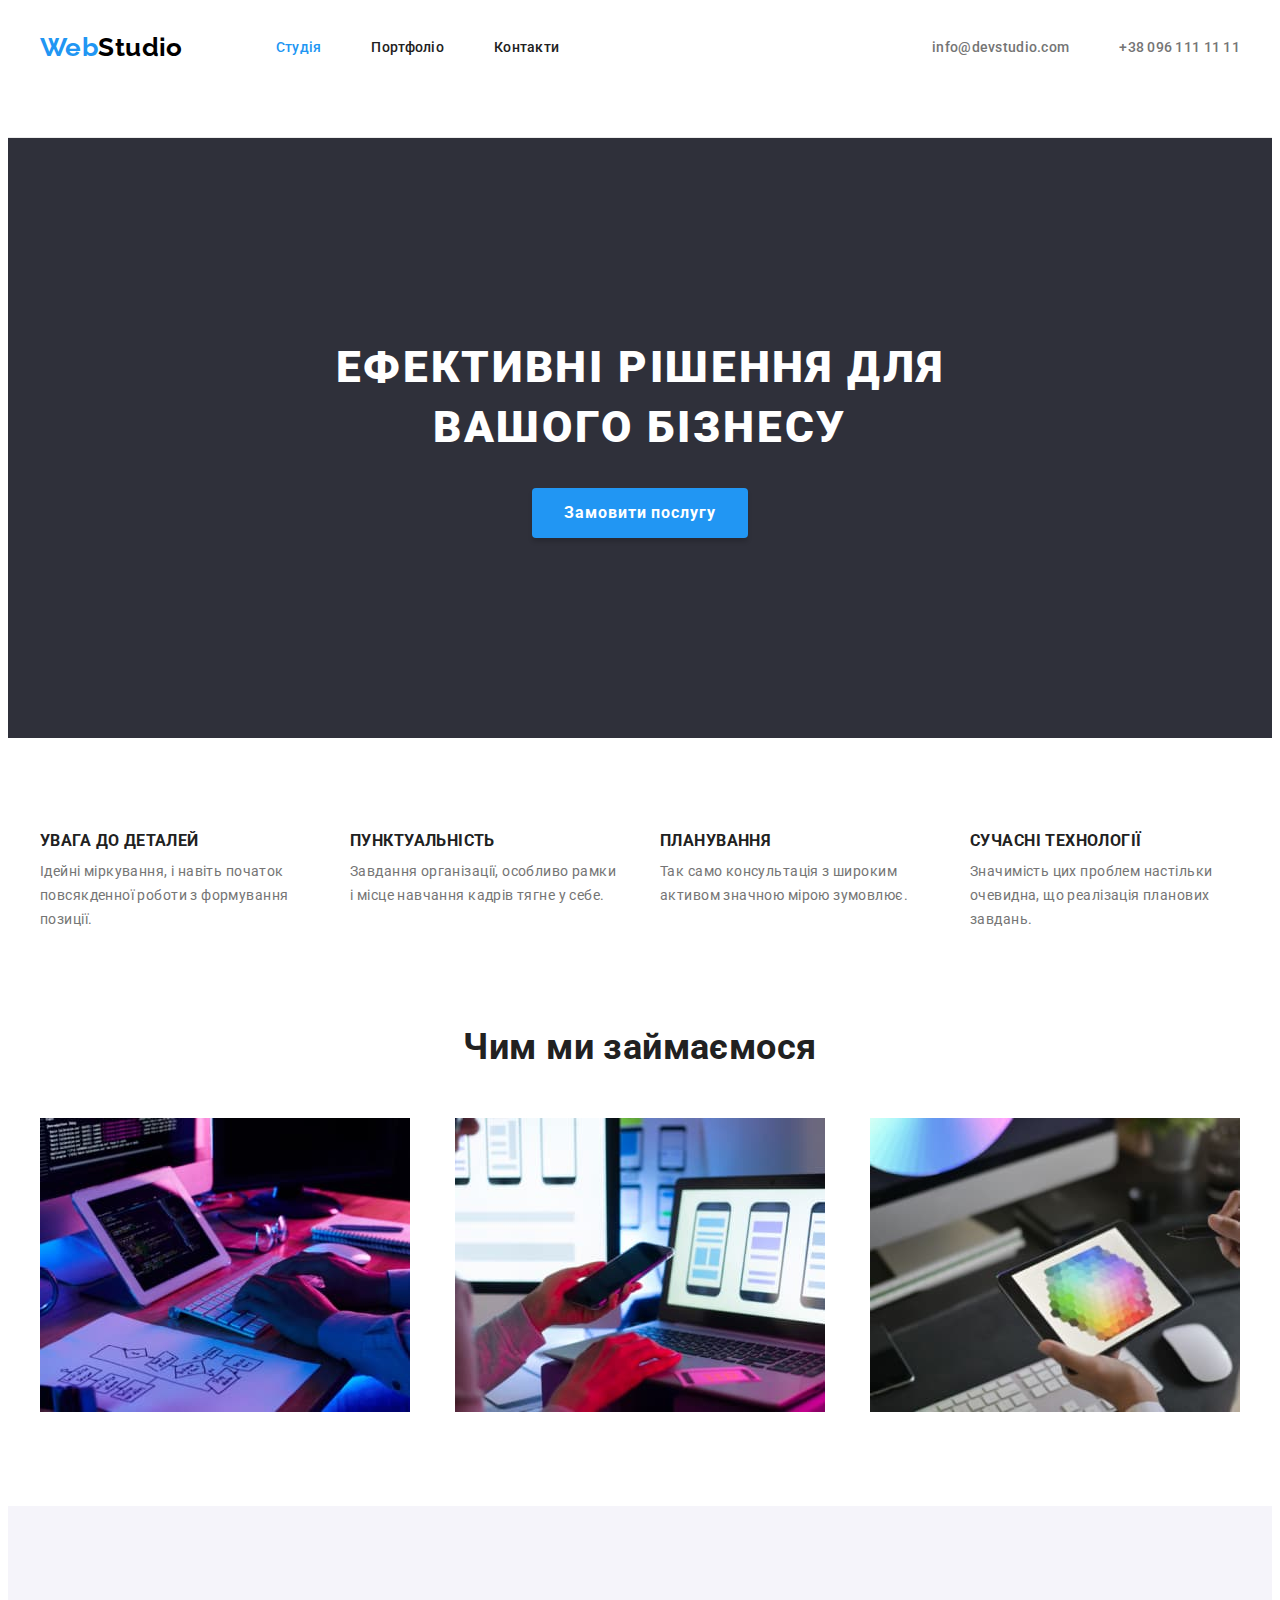
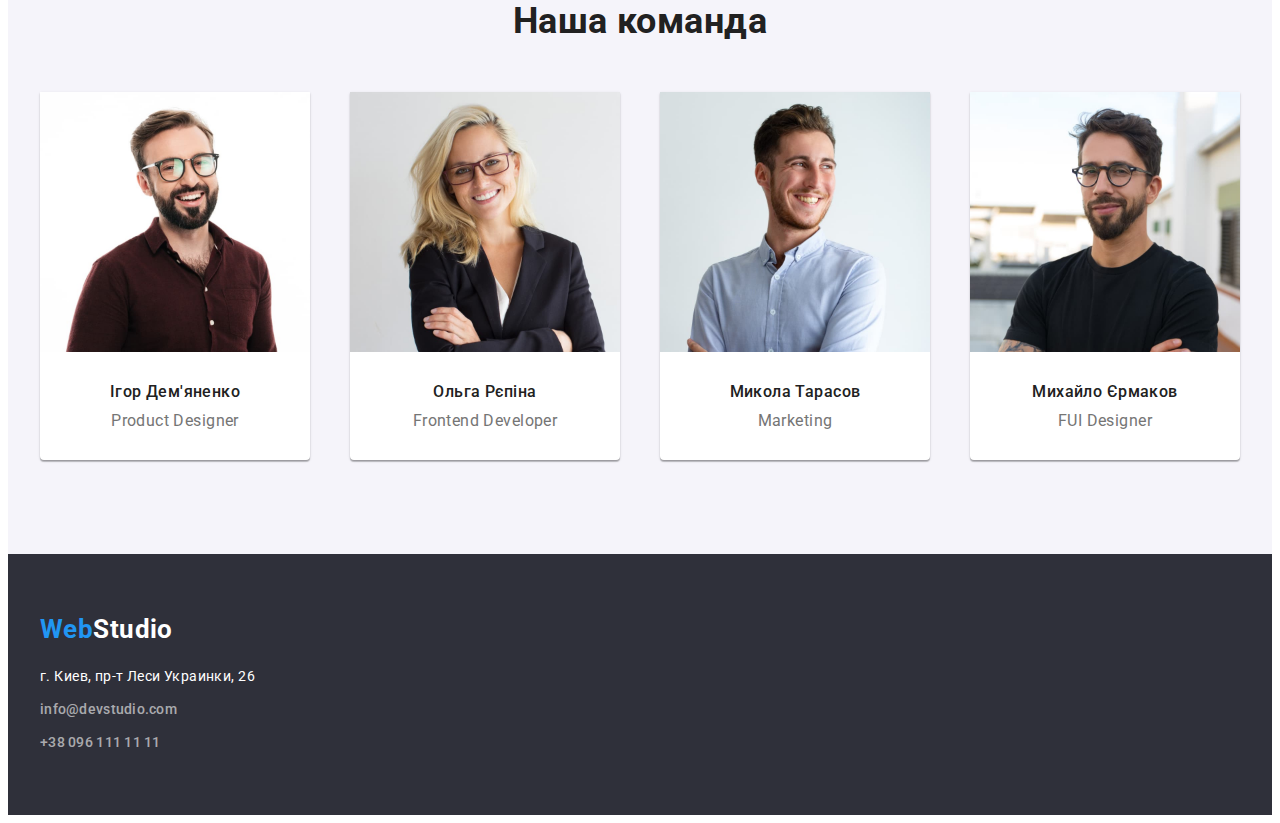
==== commit 9fdebbc0: "double3" ====
--- a/index.html
+++ b/index.html
@@ -147,10 +147,10 @@
 
     <footer class="info">
       <div class="container">
-        <a class="web" href="./index.html">
-          <span class="logo">Web</span>Studio
+        <a class="weblogo" href="./index.html">
+          <span class="logoweb">Web</span>Studio
         </a>
-        <address>
+        <address class="place">
           <ul class="information">
             <li>
               <a
--- a/css/styles.css
+++ b/css/styles.css
@@ -275,19 +275,20 @@
   padding-bottom: 60px;
   display: block;
 }
-.info .web {
+.weblogo {
   color: var(--primary-white-color);
   font-weight: 700;
   font-size: 26px;
   line-height: 1.19;
-}
-.info .logo {
+  text-decoration: none;
+}
+.logoweb {
   color: var(--accent-color);
 }
 .information :not(:last-child) {
   margin-bottom: 9px;
 }
-.information {
+.place {
   margin-top: 20px;
 }
 .info .address {
@@ -365,9 +366,6 @@
   /* padding-bottom: 94px; */
   gap: 30px;
 }
-.box-pic {
-  padding: 20px 24px;
-}
 .all .about {
   color: var(--title-text-color);
   font-weight: 700;
@@ -381,3 +379,9 @@
   font-size: 16px;
   line-height: 1.87;
 }
+.box-pic {
+  padding: 20px 24px;
+  border-left: 1px solid #eeeeee;
+  border-bottom: 1px solid #eeeeee;
+  border-right: 1px solid #eeeeee;
+}
